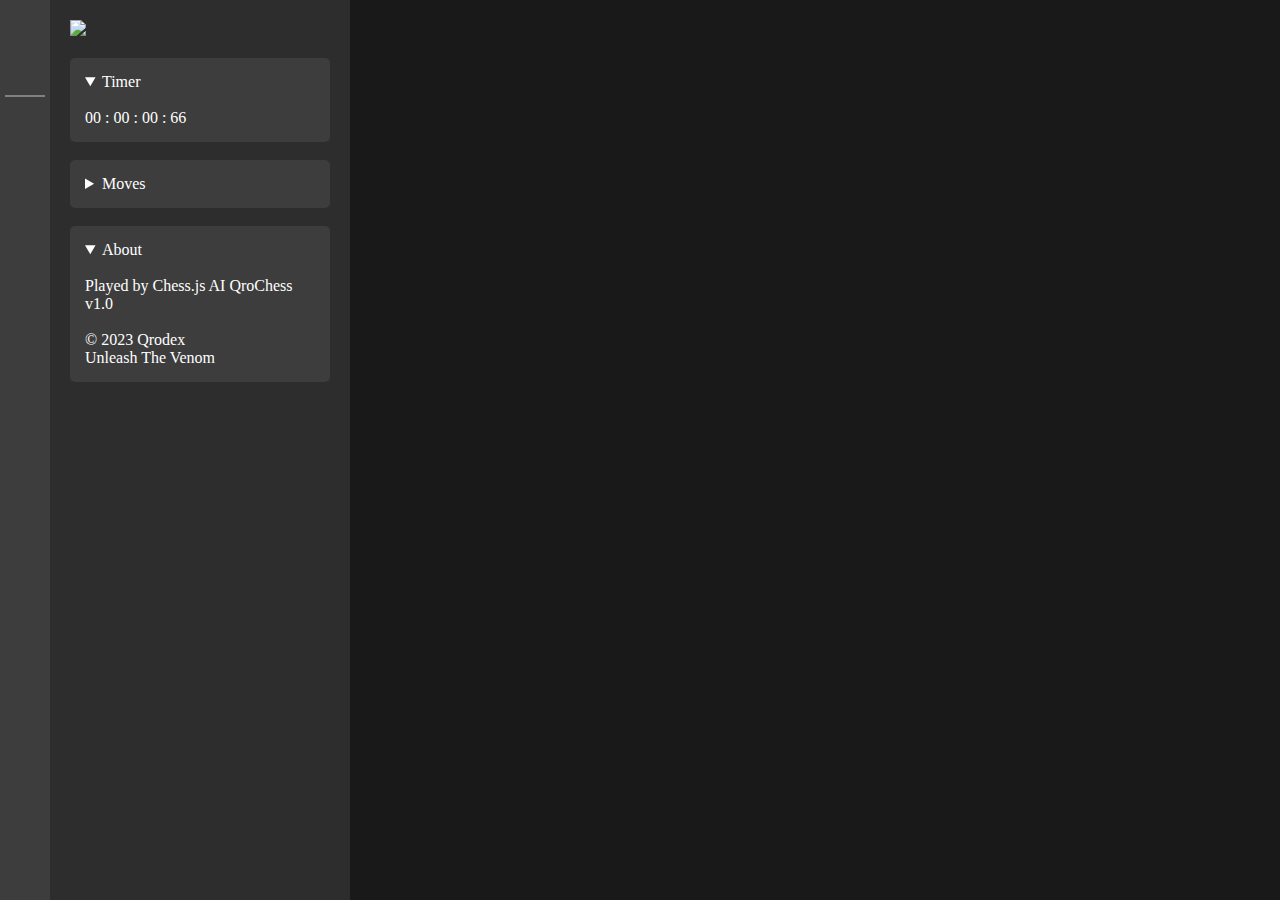
==== classicplay.html @ 0f4f91b4 "update" ====
<!DOCTYPE html>
<html>

<head>
	<meta charset="utf-8">
	<meta name="viewport" content="width=device-width, initial-scale=1">
	<meta name="generator" content="RocketCake">
	<title>QroChess</title>
	<link rel="stylesheet" type="text/css" href="style.css">
	<link rel="stylesheet" type="text/css" href="woff2/fonts.css">
	<link rel="icon" type="image/x-icon" href="Qrochess-icon.png">
	<link rel="manifest" href="manifest.json">

	<script src="https://kit.fontawesome.com/970a0290cd.js" crossorigin="anonymous"></script>
	<script src="jquery.min.js"></script>
	<script src="chess.js"></script>
	<script src="confetti.js"></script>
	<link rel="stylesheet" href="chessboard.css">
	<script src="chessboard-1.0.0.min.js"></script>
</head>

<body>
	<div class="sidebarNavigation">
		<button title="Home" onclick="window.location.href = 'index.html'">
			<i class="fa fa-home"></i>
		</button>

		<button title="Play Chess" onclick="window.location.href = 'mode.html'">
			<i class="fa-solid fa-chess-knight"></i>
		</button>

		<!-- <button title="Learn">
			<i class="fa-solid fa-book"></i>
		</button>

		<button title="Game Archive">
			<i class="fa-solid fa-building-columns"></i>
		</button> -->

		<hr>

		<button onclick="window.location.reload()" title="Restart Game">
			<i class="fa fa-refresh"></i>
		</button>

		<button onclick="window.location.href = 'https://github.com/qrodex'" title="Qrodex Github">
			<i class="fa fa-github"></i>
		</button>

		<button onclick="stopConfetti(); this.style.display = 'none'" title="Stop Confetti" id="stopConfetti"
			style="display: none;">
			<i class="fa fa-stop"></i>
		</button>
	</div>
	<div class="mainContent">
		<div class="gameInfo">
			<img src="rc_images/qrochess-logo.svg" class="qrodexIcon">

			<br><br>

			<details open>
				<summary>Timer</summary>

				<br>

				<span id="hr" class="textstyle4">00</span>
				:
				<span id="min" class="textstyle4">00</span>
				:
				<span id="sec" class="textstyle4">00</span>
				:
				<span id="count" class="textstyle4">00</span>
			</details>

			<br>

			<details id="logDiv">
				<summary>Moves</summary>
			</details>

			<br>

			<details open>
				<summary>About</summary>
				<br>
				Played by Chess.js AI
				QroChess v1.0

				<br><br>

				&copy; 2023 Qrodex
				<br>Unleash The Venom
			</details>
		</div>
		<div class="chessTable">
			<div id="Board" style="width: 40vw; margin: auto; border-radius: 9px;"></div>
		</div>
	</div>
</body>

<script src="classicgame.js" defer></script>
<script src="timer.js" defer></script>

</html>
---- style.css ----
* {
    margin: 0;
    padding: 0;
    font-family: torus;
    color: white;
    user-select: none;
}

html {
    background-image: url('https://source.unsplash.com/1600x900/?chessboard');
    overflow: hidden;
    background-color: black;
}

.sidebarNavigation {
    padding: 5px;
    background: #3d3d3d;
    height: 100vh;
    box-sizing: border-box;
    width: 50px;
    float: left;
}

.mainContent {
    width: calc(100vw - 50px);
    box-sizing: border-box;
    float: right;
}

.gameInfo {
    height: 100vh;
    background: #2d2d2d;
    width: 300px;
    float: left;
    padding: 20px;
    box-sizing: border-box;
    overflow: auto;
}

.chessTable {
    width: calc(100vw - 300px - 50px);
    box-sizing: border-box;
    float: right;
    height: 100vh;
    display: flex;
    background: #1d1d1ddd;
    backdrop-filter: blur(15px);
}
.homeMenu {
    width: calc(100vw - 300px - 50px);
    box-sizing: border-box;
    float: right;
    padding: 20px;
    height: 100vh;
    background: #1d1d1ddd;
    backdrop-filter: blur(15px);
    overflow: auto;
}

.qrodexIcon {
    width: 100%;
}

#confetti-canvas {
    position: absolute;
}

.sidebarNavigation button {
    background: none;
    border: none;
    width: 100%;
    height: 40px;
    font-size: 100%;
    margin-bottom: 5px;
}


.sidebarNavigation button i {
    color: gray;
}

.sidebarNavigation button:hover i {
    color: white;
}

.sidebarNavigation hr {
    border: gray solid 1px;
    margin-bottom: 5px;
}

details {
    background: #3d3d3d;
    padding: 15px;
    border-radius: 5px;
    cursor: pointer;
}

.botstatus {
    background: #2d2d2d;
    padding: 15px;
    border-radius: 5px;
    cursor: pointer;
    border: #3d3d3d solid 1px;
}

.board-b72b1 {
    border-radius: 5px;
}

.redCircle {
    padding: 10px;
    display: inline-block;
    background-color: #ff0000;
    border-radius: 50%;
    width: 13px;
    vertical-align: middle;
    text-align: center;
    font-weight: 700;
    height: 13px;
    color: #fff;
}

/* scrollbar */

::-webkit-scrollbar {
    width: 6px;
    height: 6px;
}

::-webkit-scrollbar-button {
    width: 4px;
    height: 4px;
}

::-webkit-scrollbar-thumb {
    background: #4d4d4d;
    border: 0px none #ffffff;
    border-radius: 5;
}

::-webkit-scrollbar-thumb:hover {
    background: #5d5d5d;
}

::-webkit-scrollbar-thumb:active {
    background: #4d4d4d;
}

::-webkit-scrollbar-track {
    background: #3d3d3d;
    border: 0px none #ffffff;
}

::-webkit-scrollbar-track:hover {
    background: #3d3d3d;
}

::-webkit-scrollbar-track:active {
    background: #3d3d3d;
}

::-webkit-scrollbar-corner {
    background: transparent;
}
.statsBio {
    display: inline-block;
    vertical-align: middle;
    margin-left: 5px;
}
.leaderboardStats img {
    vertical-align: middle;
    border-radius: 50%;
}
.leaderboardStats {
    margin-top: 10px;
}
.label-gm {
    padding: 3px;
    background-color: #ff0000;
    max-width: fit-content;
    border-radius: 10px;
    display: inline-block;
    font-weight: 700;
}
.elo-rating {
    font-weight: 200;
}
.aiBootDialog {
    position: absolute;
    float: right;
    width: calc(100vw - 300px - 50px);
    box-sizing: border-box;
    height: 100vh;
    display: flex;
    background: #1d1d1dab;
    place-items: center;
    justify-content: center;
    margin-left: 300px;
    backdrop-filter: blur(15px);
}
.centersection {
    place-items: center;
    justify-content: center;
}
---- chessboard.css ----
/*! chessboard.js v1.0.0 | (c) 2019 Chris Oakman | MIT License chessboardjs.com/license */
.clearfix-7da63 {
    clear: both
}

.board-b72b1 {
    border: 2px solid #404040;
    box-sizing: content-box
}

.square-55d63 {
    float: left;
    position: relative;
    -webkit-touch-callout: none;
    -webkit-user-select: none;
    -khtml-user-select: none;
    -moz-user-select: none;
    -ms-user-select: none;
    user-select: none
}

.white-1e1d7 {
    background-color: #4D4D4D;
    color: fff;
}

.black-3c85d {
    background-color: #2D2D2D;
    color: fff;
}

.highlight1-32417,.highlight2-9c5d2 {
    box-shadow: inset 0 0 3px 3px #ff0
}

.notation-322f9 {
    cursor: default;
    font-family: "Helvetica Neue",Helvetica,Arial,sans-serif;
    font-size: 14px;
    position: absolute
}

.alpha-d2270 {
    bottom: 1px;
    right: 3px
}

.numeric-fc462 {
    top: 2px;
    left: 2px
}
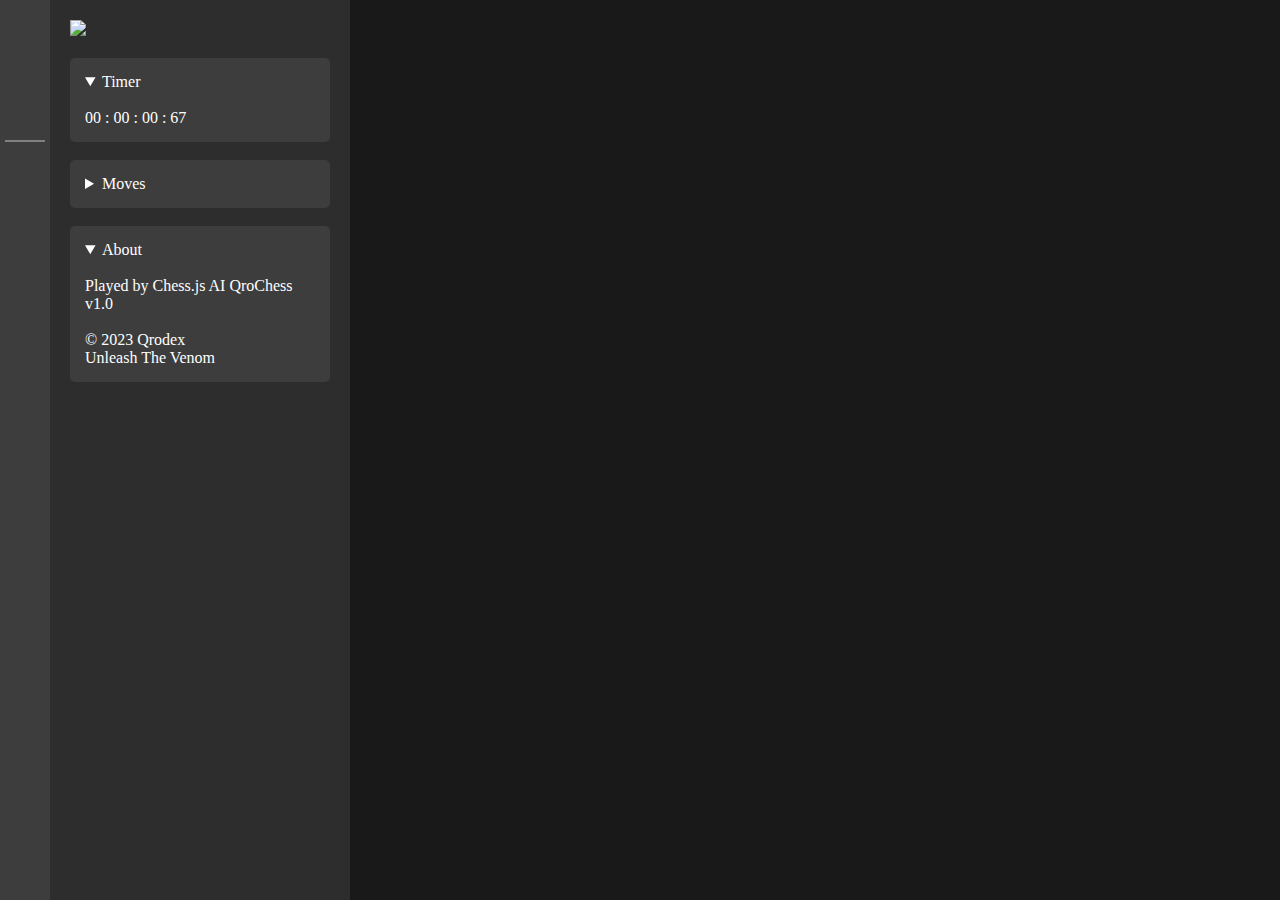
==== commit 221a2550: "new guide section" ====
--- a/classicplay.html
+++ b/classicplay.html
@@ -29,11 +29,11 @@
 			<i class="fa-solid fa-chess-knight"></i>
 		</button>
 
-		<!-- <button title="Learn">
+		<button title="Learn" onclick="window.location.href = 'tutorial.html'">
 			<i class="fa-solid fa-book"></i>
 		</button>
 
-		<button title="Game Archive">
+		<!-- <button title="Game Archive">
 			<i class="fa-solid fa-building-columns"></i>
 		</button> -->
 
--- a/style.css
+++ b/style.css
@@ -45,6 +45,8 @@
     display: flex;
     background: #1d1d1ddd;
     backdrop-filter: blur(15px);
+    -webkit-backdrop-filter: blur(15px);
+    padding: 20px;
 }
 .homeMenu {
     width: calc(100vw - 300px - 50px);
@@ -54,6 +56,7 @@
     height: 100vh;
     background: #1d1d1ddd;
     backdrop-filter: blur(15px);
+    -webkit-backdrop-filter: blur(15px);
     overflow: auto;
 }
 
@@ -197,6 +200,8 @@
     justify-content: center;
     margin-left: 300px;
     backdrop-filter: blur(15px);
+    -webkit-backdrop-filter: blur(15px);
+    padding: 20px;
 }
 .centersection {
     place-items: center;
